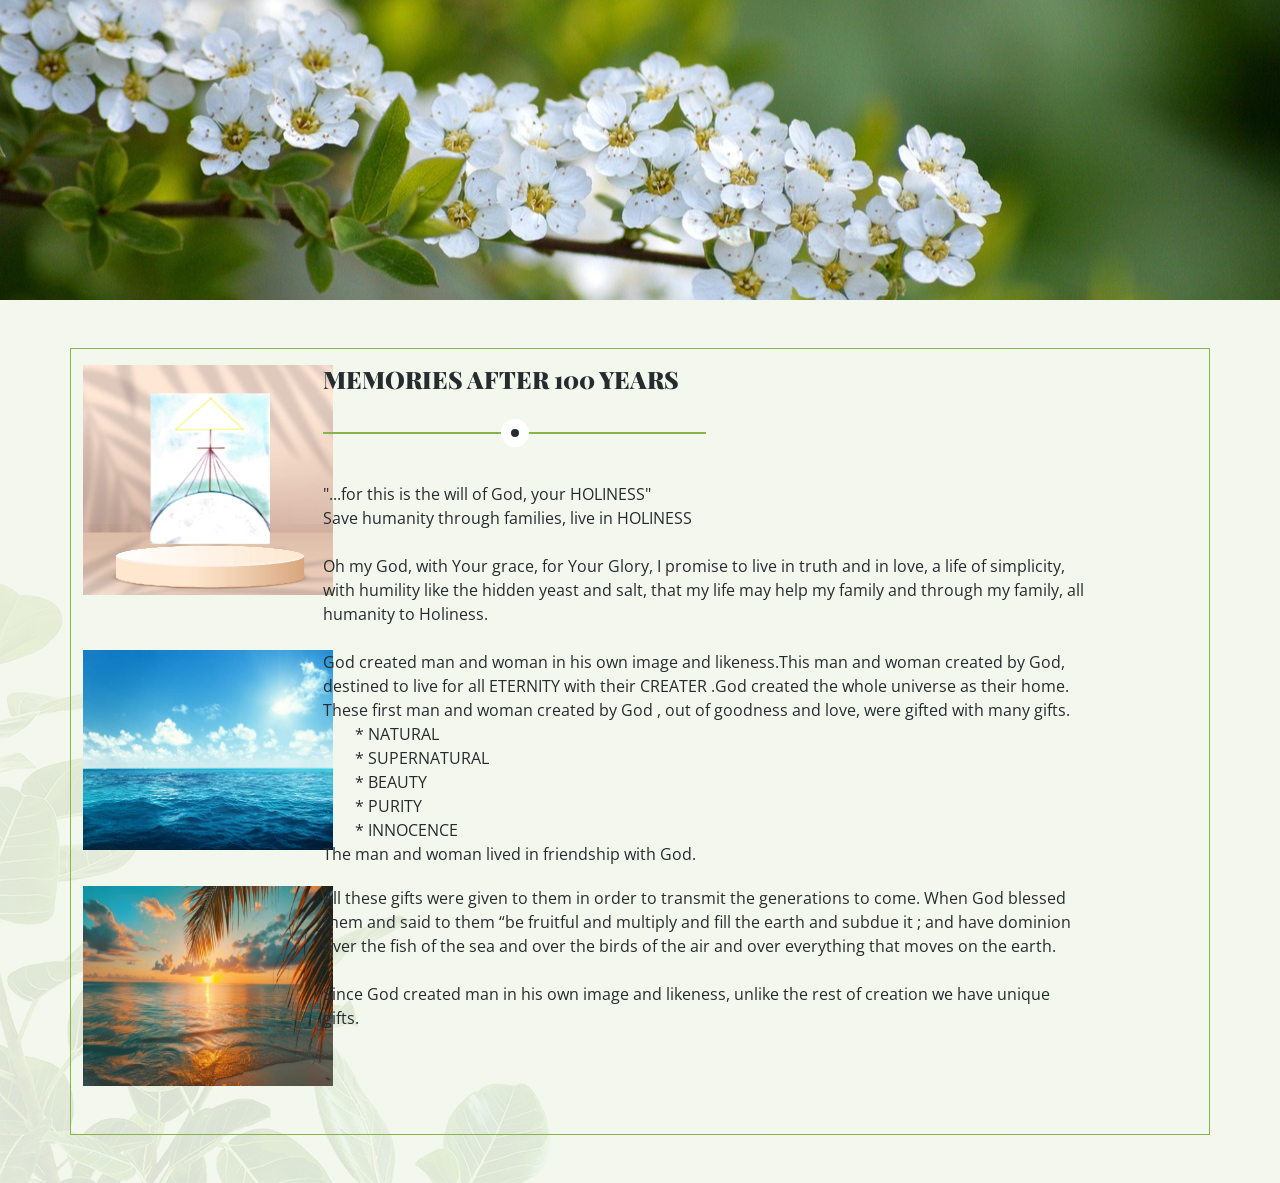
==== index.html @ 9d45cc00 "Update index.html" ====
<!DOCTYPE html>
<html lang="en">

<head>
    <meta charset="utf-8">
    <title>Little Gladys</title>
    <meta content="width=device-width, initial-scale=1.0" name="viewport">
    <meta content="" name="keywords">
    <meta content="" name="description">

    <!-- Favicon -->
    <link href="img/favicon.ico" rel="icon">

    <!-- Google Web Fonts -->
    <link rel="preconnect" href="https://fonts.googleapis.com">
    <link rel="preconnect" href="https://fonts.gstatic.com" crossorigin>
    <link href="https://fonts.googleapis.com/css2?family=Open+Sans:wght@400;600&family=Playfair+Display:wght@700;900&display=swap" rel="stylesheet">

    <!-- Icon Font Stylesheet -->
    <link href="https://cdnjs.cloudflare.com/ajax/libs/font-awesome/5.10.0/css/all.min.css" rel="stylesheet">
    <link href="https://cdn.jsdelivr.net/npm/bootstrap-icons@1.4.1/font/bootstrap-icons.css" rel="stylesheet">

    <!-- Libraries Stylesheet -->
    <link href="lib/animate/animate.min.css" rel="stylesheet">
    <link href="lib/owlcarousel/assets/owl.carousel.min.css" rel="stylesheet">

    <!-- Customized Bootstrap Stylesheet -->
    <link href="css/bootstrap.min.css" rel="stylesheet">

    <!-- Template Stylesheet -->
    <link href="css/style.css" rel="stylesheet">
</head>

<body>
    <!-- Spinner Start -->
    <div id="spinner" class="show bg-white position-fixed translate-middle w-100 vh-100 top-50 start-50 d-flex align-items-center justify-content-center">
        <div class="spinner-border text-primary" role="status" style="width: 3rem; height: 3rem;"></div>
    </div>
    <!-- Spinner End -->

    
<!-- Navbar Start -->
   <!-- <div class="container-fluid bg-white sticky-top">
        <div class="container">
            <nav class="navbar navbar-expand-lg bg-white navbar-light py-2 py-lg-0">
                <button type="button" class="navbar-toggler ms-auto me-0" data-bs-toggle="collapse" data-bs-target="#navbarCollapse">
                    <span class="navbar-toggler-icon"></span>
                </button>
                <div class="collapse navbar-collapse" id="navbarCollapse">
                    <div class="navbar-nav ms-auto">
                        <a href="index.html" class="nav-item nav-link">Home</a>
                        <a href="readingmaterials.html" class="nav-item nav-link">Reading Materials</a>
                    </div>
                    <div class="border-start ps-4 d-none d-lg-block">
                        <button type="button" class="btn btn-sm p-0"><i class="fa fa-search"></i></button>
                    </div>
                </div>
            </nav>
        </div>
    </div>-->
    <!-- Navbar End -->


   <!--<div class="container">
            <div>
		<a class="navbar-brand">
                    <img class="img-fluid" src="img/logo.png" alt="Logo">
                </a></div>
		
</div>-->

	<!-- Page Header Start -->
    <div class="container-fluid page-header-readingmaterial py-5 wow fadeIn" data-wow-delay="0.1s" style="height:300px">
        <div class="container text-center py-5">
            <!-- <h1 class="display-2 text-dark mb-4 animated slideInDown">ALL ARE CALLED TO HOLINESS</h1>-->
		 <!--<h2 style="font-size:xxx-large;">A.A.C.T.H</h2>-->
            <nav aria-label="breadcrumb animated slideInDown">
            </nav>
        </div>
    </div>
    <!-- Page Header End -->



    <!-- Products Start -->
    <div class="container-fluid product py-5">
        <div class="container py-5" style="border:1px solid #88b44e;padding-top:1rem !important;">


	
            <div class="row g-5">
                <div class="col-lg-5 wow fadeIn" data-wow-delay="0.1s">
                    <img  style="width:250px;height:230px;" src="img/NewLogo2.PNG" alt="">
                </div>
                <div class="col-lg-6 wow fadeIn" data-wow-delay="0.5s">
                    <div class="section-title">
                        <h1 class="display-6" style="font-size:1.5rem;">MEMORIES AFTER 100 YEARS</h1>
                    </div>
                    <p class="mb-4">"...for this is the will of God, your HOLINESS"</br>
                    Save humanity through families, live in HOLINESS</p>
		     <p class="mb-4">Oh my God, with Your grace, for Your Glory, I promise to live in truth and in love, a life of simplicity, with humility like the hidden yeast and salt, that my life may help my family and through my family, all humanity to Holiness.</p>
                    
                </div>
            </div>
        

              <div  class="row g-5">
		<div  class="col-lg-5 wow fadeIn" data-wow-delay="0.1s">
                    <img src="img/BlueSea.jpg" style="width:250px;height:200px;" alt="">
                </div>
		<div  class="col-lg-6 wow fadeIn" data-wow-delay="0.5s">
God created man and woman in his own image and likeness.This man and woman created by God, destined to live for all ETERNITY with their CREATER .God created the whole universe as their home. These first man and woman created by God , out of goodness and love, were gifted with many gifts.</br>
&emsp;&emsp;* NATURAL</br>
&emsp;&emsp;* SUPERNATURAL</br>
&emsp;&emsp;* BEAUTY</br>
&emsp;&emsp;* PURITY</br>
&emsp;&emsp;* INNOCENCE</br>
The man and woman lived in friendship with God. 
            </div>
	</div>

	<div  class="row g-5" style="padding-top:20px">
		<div  class="col-lg-5 wow fadeIn" data-wow-delay="0.1s">
                    <img src="img/banner7.PNG" style="width:250px;height:200px;" alt="">
                </div>
		<div  class="col-lg-6 wow fadeIn" data-wow-delay="0.5s">
All these gifts were given to them in order to transmit the generations to come. When God blessed them and said to them “be fruitful and multiply and fill the earth and subdue it ; and have dominion over the fish of the sea and over the birds of the air and over everything that moves on the earth.<br/><br/>
     Since God created man in his own image and likeness, unlike the rest of creation we have unique gifts.       
		
		</div>
	</div>



		
        </div>
    </div>
    <!-- Products End -->

  


    <!-- Footer Start-->
    <!--  <div class="container-fluid bg-dark footer py-5 wow fadeIn" data-wow-delay="0.1s">
	<p class="mb-2" style="margin-left:7%;"><i class="fa fa-envelope text-primary me-3"></i>contact@aacth.org</p>
    </div>-->
   <!--  Footer End -->





    <!-- Back to Top -->
    <a href="#" class="btn btn-lg btn-primary btn-lg-square rounded-circle back-to-top"><i class="bi bi-arrow-up"></i></a>


    <!-- JavaScript Libraries -->
    <script src="https://ajax.googleapis.com/ajax/libs/jquery/3.6.1/jquery.min.js"></script>
    <script src="https://cdn.jsdelivr.net/npm/bootstrap@5.0.0/dist/js/bootstrap.bundle.min.js"></script>
    <script src="lib/wow/wow.min.js"></script>
    <script src="lib/easing/easing.min.js"></script>
    <script src="lib/waypoints/waypoints.min.js"></script>
    <script src="lib/owlcarousel/owl.carousel.min.js"></script>

    <!-- Template Javascript -->
    <script src="js/main.js"></script>
</body>

</html>
---- css/style.css ----
/********** Template CSS **********/
:root {
    --primary: #88B44E;
    --secondary: #FB9F38;
    --light: #F5F8F2;
    --dark: #252C30;
}

.back-to-top {
    position: fixed;
    display: none;
    right: 30px;
    bottom: 30px;
    z-index: 99;
}

.fw-medium {
    font-weight: 600;
}

.text-subheader
{
   font-weight: 300; color:#8d8a07 !important;
}

.fw-bold {
    font-weight: 700;
}

.fw-black {
    font-weight: 900;
}


/*** Spinner ***/
#spinner {
    opacity: 0;
    visibility: hidden;
    transition: opacity .5s ease-out, visibility 0s linear .5s;
    z-index: 99999;
}

#spinner.show {
    transition: opacity .5s ease-out, visibility 0s linear 0s;
    visibility: visible;
    opacity: 1;
}


/*** Button ***/
.btn {
    transition: .5s;
    font-weight: 500;
}

.btn-primary,
.btn-outline-primary:hover {
    color: var(--light);
}

.btn-secondary,
.btn-outline-secondary:hover {
    color: var(--dark);
}

.btn-square {
    width: 38px;
    height: 38px;
}

.btn-sm-square {
    width: 32px;
    height: 32px;
}

.btn-lg-square {
    width: 48px;
    height: 48px;
}

.btn-square,
.btn-sm-square,
.btn-lg-square {
    padding: 0;
    display: flex;
    align-items: center;
    justify-content: center;
    font-weight: normal;
}


/*** Navbar ***/
.sticky-top {
    top: -150px;
    transition: .5s;
}

.navbar .navbar-brand {
    position: absolute;
    padding: 0;
    width: 170px;
    height: 135px;
    top: 0;
    left: 0;
}

.navbar .navbar-nav .nav-link {
    margin-right: 35px;
    padding: 25px 0;
    color: var(--dark);
    font-weight: 600;
    text-transform: uppercase;
    outline: none;
}

.navbar .navbar-nav .nav-link:hover,
.navbar .navbar-nav .nav-link.active {
    color: var(--primary);
}

.navbar .dropdown-toggle::after {
    border: none;
    content: "\f107";
    font-family: "Font Awesome 5 Free";
    font-weight: 900;
    vertical-align: middle;
    margin-left: 8px;
}

@media (max-width: 991.98px) {
    .navbar .navbar-brand {
        width: 126px;
        height: 100px;
    }

    .navbar .navbar-nav .nav-link  {
        margin-right: 0;
        padding: 10px 0;
    }

    .navbar .navbar-nav {
        margin-top: 75px;
        border-top: 1px solid #EEEEEE;
    }
}

@media (min-width: 992px) {
    .navbar .nav-item .dropdown-menu {
        display: block;
        border: none;
        margin-top: 0;
        top: 150%;
        opacity: 0;
        visibility: hidden;
        transition: .5s;
    }

    .navbar .nav-item:hover .dropdown-menu {
        top: 100%;
        visibility: visible;
        transition: .5s;
        opacity: 1;
    }
}


/*** Header ***/
.carousel-caption {
    top: 0;
    left: 0;
    right: 0;
    bottom: 0;
    display: flex;
    align-items: center;
    background: rgba(136, 180, 78, .7);
    z-index: 1;
}

.carousel-control-prev,
.carousel-control-next {
    width: 15%;
}

.carousel-control-prev-icon,
.carousel-control-next-icon {
    width: 3.5rem;
    height: 3.5rem;
    border-radius: 3.5rem;
    background-color: var(--dark);
    border: 15px solid var(--dark);
}

@media (max-width: 768px) {
    #header-carousel .carousel-item {
        position: relative;
        min-height: 450px;
    }
    
    #header-carousel .carousel-item img {
        position: absolute;
        width: 100%;
        height: 100%;
        object-fit: cover;
    }
}

.page-header {
    background: url(../img/banner4.PNG) center center no-repeat;
    background-size: cover;
}

.page-header-readingmaterial {
    background: url(../img/whiteflower_banner.jpg) center center no-repeat;
    background-size: cover;
}

.page-header .breadcrumb-item+.breadcrumb-item::before {
    color: var(--light);
}

.page-header .breadcrumb-item,
.page-header .breadcrumb-item a {
    font-size: 18px;
    color: var(--light);
}


/*** Section Title ***/
.section-title {
    position: relative;
    margin-bottom: 3rem;
    padding-bottom: 2rem;
}

.section-title::before {
    position: absolute;
    content: "";
    width: 50%;
    height: 2px;
    bottom: 0;
    left: 0;
    background: var(--primary);
}

.section-title::after {
    position: absolute;
    content: "";
    width: 28px;
    height: 28px;
    bottom: -13px;
    left: calc(25% - 13px);
    background: var(--dark);
    border: 10px solid #FFFFFF;
    border-radius: 28px;
}

.section-title.text-center::before {
    left: 25%;
}

.section-title.text-center::after {
    left: calc(50% - 13px);
}


/*** Products ***/
.product {
    background: linear-gradient(rgba(136, 180, 78, .1), rgba(136, 180, 78, .1)), url(../img/product-bg.png) left bottom no-repeat;
    background-size: auto;
}

.product-carousel .owl-nav {
    display: flex;
    justify-content: center;
    margin-top: 30px;
}

.product-carousel .owl-nav .owl-prev,
.product-carousel .owl-nav .owl-next {
    margin: 0 10px;
    width: 55px;
    height: 55px;
    display: flex;
    align-items: center;
    justify-content: center;
    color: #FFFFFF;
    background: var(--primary);
    border-radius: 55px;
    box-shadow: 0 0 45px rgba(0, 0, 0, .15);
    font-size: 25px;
    transition: .5s;
}

.product-carousel .owl-nav .owl-prev:hover,
.product-carousel .owl-nav .owl-next:hover {
    background: #FFFFFF;
    color: var(--primary);
}


/*** About ***/
.video {
    background: linear-gradient(rgba(136, 180, 78, .85), rgba(136, 180, 78, .85)), url(../img/video-bg.jpg) center center no-repeat;
    background-size: cover;
}

.btn-play {
    position: relative;
    display: block;
    box-sizing: content-box;
    width: 65px;
    height: 75px;
    border-radius: 100%;
    border: none;
    outline: none !important;
    padding: 28px 30px 30px 38px;
    background: #FFFFFF;
}

.btn-play:before {
    content: "";
    position: absolute;
    z-index: 0;
    left: 50%;
    top: 50%;
    transform: translateX(-50%) translateY(-50%);
    display: block;
    width: 120px;
    height: 120px;
    background: #FFFFFF;
    border-radius: 100%;
    animation: pulse-border 1500ms ease-out infinite;
}

.btn-play:after {
    content: "";
    position: absolute;
    z-index: 1;
    left: 50%;
    top: 50%;
    transform: translateX(-50%) translateY(-50%);
    display: block;
    width: 120px;
    height: 120px;
    background: #FFFFFF;
    border-radius: 100%;
    transition: all 200ms;
}

.btn-play span {
    display: block;
    position: relative;
    z-index: 3;
    width: 0;
    height: 0;
    left: 13px;
    border-left: 40px solid var(--primary);
    border-top: 28px solid transparent;
    border-bottom: 28px solid transparent;
}

@keyframes pulse-border {
    0% {
        transform: translateX(-50%) translateY(-50%) translateZ(0) scale(1);
        opacity: 1;
    }

    100% {
        transform: translateX(-50%) translateY(-50%) translateZ(0) scale(2);
        opacity: 0;
    }
}

.modal-video .modal-dialog {
    position: relative;
    max-width: 800px;
    margin: 60px auto 0 auto;
}

.modal-video .modal-body {
    position: relative;
    padding: 0px;
}

.modal-video .close {
    position: absolute;
    width: 30px;
    height: 30px;
    right: 0px;
    top: -30px;
    z-index: 999;
    font-size: 30px;
    font-weight: normal;
    color: #FFFFFF;
    background: #000000;
    opacity: 1;
}


/*** Store ***/
.store-item .store-overlay {
    position: absolute;
    top: 0;
    left: 0;
    width: 100%;
    height: 100%;
    display: flex;
    flex-direction: column;
    align-items: center;
    justify-content: center;
    background: rgba(138, 180, 78, .3);
    opacity: 0;
    transition: .5s;
}

.store-item:hover .store-overlay {
    opacity: 1;
}


/*** Contact ***/
.contact .btn-square {
    width: 100px;
    height: 100px;
    border: 20px solid var(--light);
    background: var(--primary);
    border-radius: 50px;
}


/*** Testimonial ***/
.testimonial {
    background: linear-gradient(rgba(136, 180, 78, .85), rgba(136, 180, 78, .85)), url(../img/testimonial-bg.jpg) center center no-repeat;
    background-size: cover;
}

.testimonial-item {
    margin: 0 auto;
    max-width: 600px;
    text-align: center;
    background: #FFFFFF;
    border: 30px solid var(--primary);
}

.testimonial-item img {
    width: 60px !important;
    height: 60px !important;
    border-radius: 60px;
}

.testimonial-carousel .owl-dots {
    margin-top: 35px;
    display: flex;
    align-items: flex-end;
    justify-content: center;
}

.testimonial-carousel .owl-dot {
    position: relative;
    display: inline-block;
    margin: 0 5px;
    width: 15px;
    height: 15px;
    background: var(--primary);
    border-radius: 15px;
    transition: .5s;
}

.testimonial-carousel .owl-dot.active {
    width: 30px;
    background: var(--dark);
}


/*** Footer ***/
.footer {
    color: #B0B9AE;
}

.footer .btn.btn-link {
    display: block;
    margin-bottom: 5px;
    padding: 0;
    text-align: left;
    color: #B0B9AE;
    font-weight: normal;
    text-transform: capitalize;
    transition: .3s;
}

.footer .btn.btn-link::before {
    position: relative;
    content: "\f105";
    font-family: "Font Awesome 5 Free";
    font-weight: 900;
    color: var(--primary);
    margin-right: 10px;
}

.footer .btn.btn-link:hover {
    color: var(--light);
    letter-spacing: 1px;
    box-shadow: none;
}

.copyright {
    color: #B0B9AE;
}

.copyright {
    background: #252525;
}

.copyright a:hover {
    color: #FFFFFF !important;
}
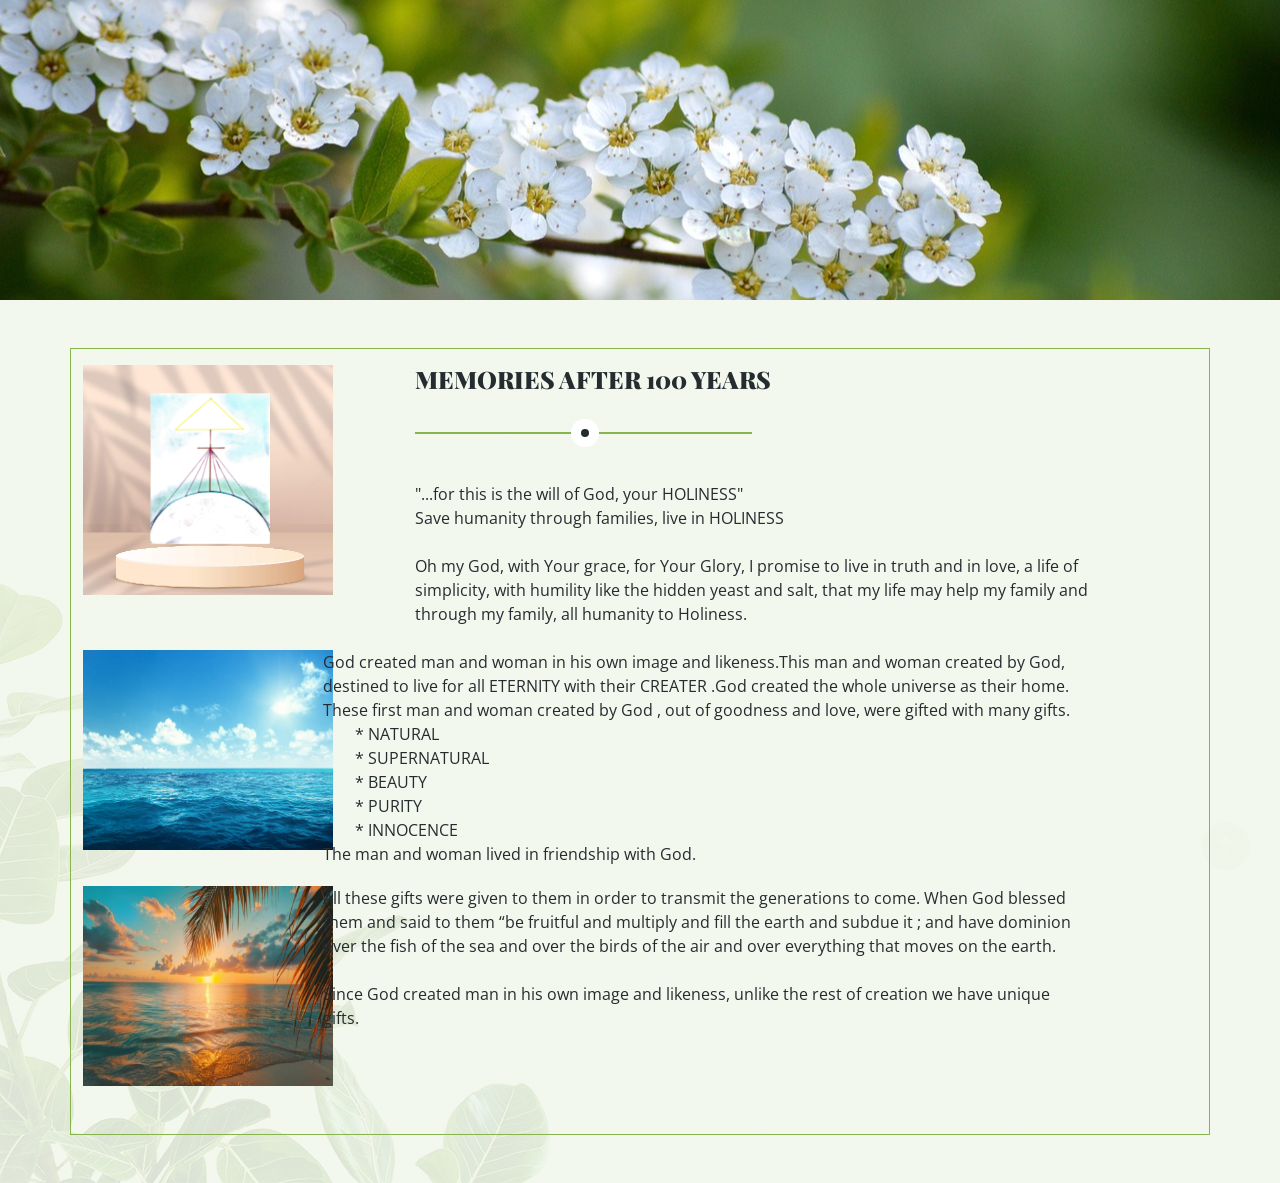
==== commit 0d0ddcca: "Update index.html" ====
--- a/index.html
+++ b/index.html
@@ -92,7 +92,7 @@
                 <div class="col-lg-5 wow fadeIn" data-wow-delay="0.1s">
                     <img  style="width:250px;height:230px;" src="img/NewLogo2.PNG" alt="">
                 </div>
-                <div class="col-lg-6 wow fadeIn" data-wow-delay="0.5s">
+                <div class="col-lg-6 wow fadeIn" data-wow-delay="0.5s" style="padding-left:10%;">
                     <div class="section-title">
                         <h1 class="display-6" style="font-size:1.5rem;">MEMORIES AFTER 100 YEARS</h1>
                     </div>
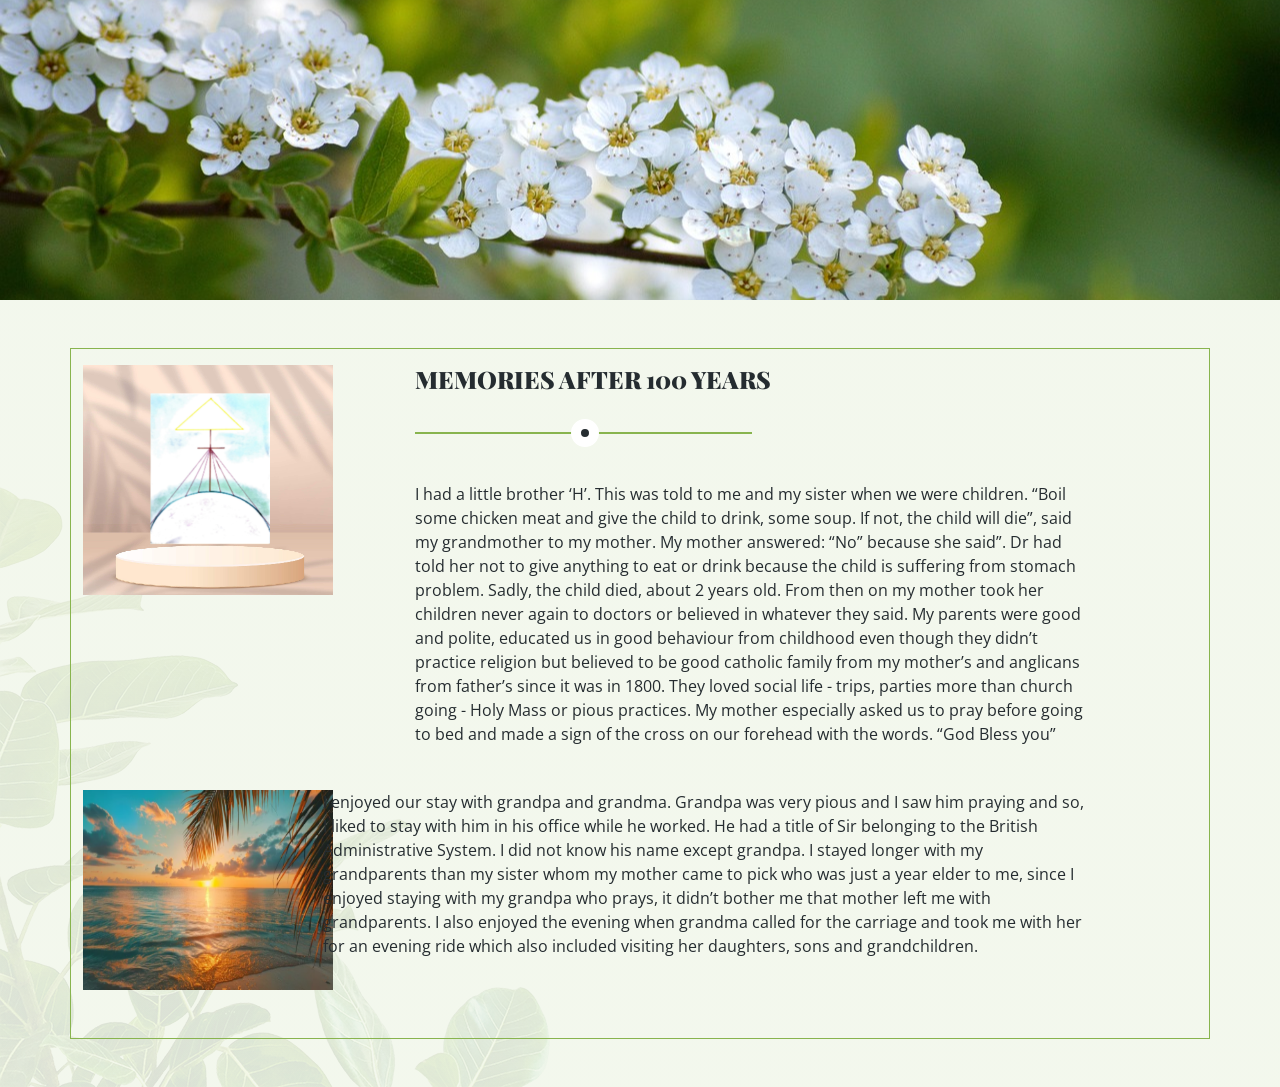
==== commit 4e2aae5f: "Update index.html" ====
--- a/index.html
+++ b/index.html
@@ -96,36 +96,19 @@
                     <div class="section-title">
                         <h1 class="display-6" style="font-size:1.5rem;">MEMORIES AFTER 100 YEARS</h1>
                     </div>
-                    <p class="mb-4">"...for this is the will of God, your HOLINESS"</br>
-                    Save humanity through families, live in HOLINESS</p>
-		     <p class="mb-4">Oh my God, with Your grace, for Your Glory, I promise to live in truth and in love, a life of simplicity, with humility like the hidden yeast and salt, that my life may help my family and through my family, all humanity to Holiness.</p>
+                    <p class="mb-4">I had a little brother ‘H’. This was told to me and my sister when we were children. “Boil some chicken meat and give the child to drink, some soup. If not, the child will die”, said my grandmother to my mother. My mother answered: “No” because she said”. Dr had told her not to give anything to eat or drink because the child is suffering from stomach problem. Sadly, the child died, about 2 years old. From then on my mother took her children never again to doctors or believed in whatever they said. My parents were good and polite, educated us in good behaviour from childhood even though they didn’t practice religion but believed to be good catholic family from my mother’s and anglicans from father’s since it was in 1800. They loved social life - trips, parties more than church going - Holy Mass or pious practices. My mother especially asked us to pray before going to bed and made a sign of the cross on our forehead with the words. “God Bless you”</p>
+
                     
                 </div>
             </div>
         
-
-              <div  class="row g-5">
-		<div  class="col-lg-5 wow fadeIn" data-wow-delay="0.1s">
-                    <img src="img/BlueSea.jpg" style="width:250px;height:200px;" alt="">
-                </div>
-		<div  class="col-lg-6 wow fadeIn" data-wow-delay="0.5s">
-God created man and woman in his own image and likeness.This man and woman created by God, destined to live for all ETERNITY with their CREATER .God created the whole universe as their home. These first man and woman created by God , out of goodness and love, were gifted with many gifts.</br>
-&emsp;&emsp;* NATURAL</br>
-&emsp;&emsp;* SUPERNATURAL</br>
-&emsp;&emsp;* BEAUTY</br>
-&emsp;&emsp;* PURITY</br>
-&emsp;&emsp;* INNOCENCE</br>
-The man and woman lived in friendship with God. 
-            </div>
-	</div>
 
 	<div  class="row g-5" style="padding-top:20px">
 		<div  class="col-lg-5 wow fadeIn" data-wow-delay="0.1s">
                     <img src="img/banner7.PNG" style="width:250px;height:200px;" alt="">
                 </div>
 		<div  class="col-lg-6 wow fadeIn" data-wow-delay="0.5s">
-All these gifts were given to them in order to transmit the generations to come. When God blessed them and said to them “be fruitful and multiply and fill the earth and subdue it ; and have dominion over the fish of the sea and over the birds of the air and over everything that moves on the earth.<br/><br/>
-     Since God created man in his own image and likeness, unlike the rest of creation we have unique gifts.       
+I enjoyed our stay with grandpa and grandma. Grandpa was very pious and I saw him praying and so, I liked to stay with him in his office while he worked. He had a title of Sir belonging to the British Administrative System. I did not know his name except grandpa. I stayed longer with my grandparents than my sister whom my mother came to pick who was just a year elder to me, since I enjoyed staying with my grandpa who prays, it didn’t bother me that mother left me with grandparents. I also enjoyed the evening when grandma called for the carriage and took me with her for an evening ride which also included visiting her daughters, sons and grandchildren.     
 		
 		</div>
 	</div>
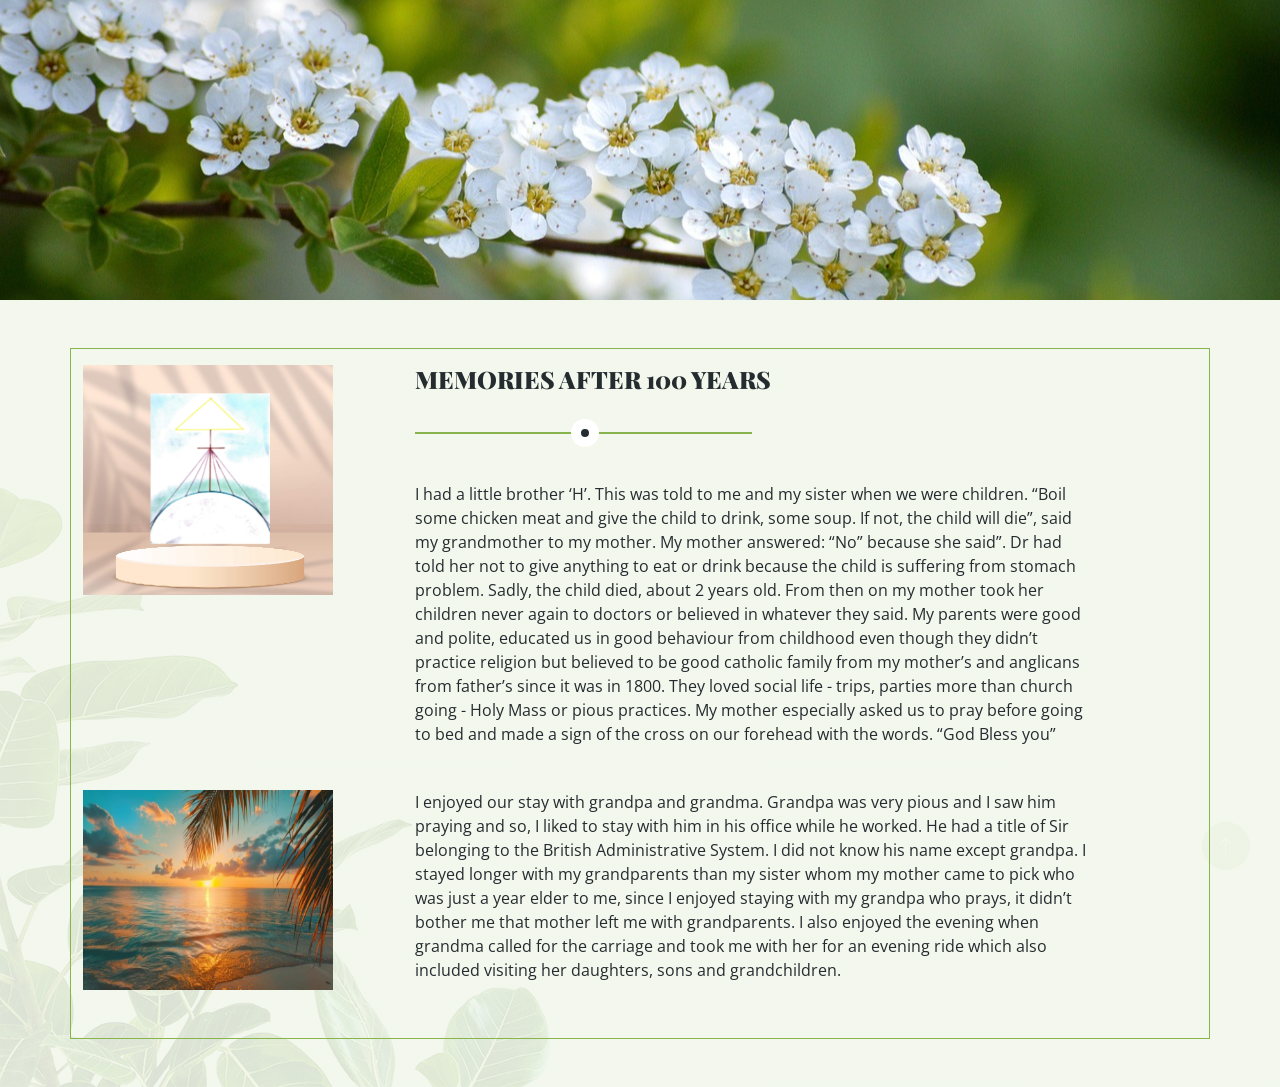
==== commit d3f7fdc3: "Update index.html" ====
--- a/index.html
+++ b/index.html
@@ -107,7 +107,7 @@
 		<div  class="col-lg-5 wow fadeIn" data-wow-delay="0.1s">
                     <img src="img/banner7.PNG" style="width:250px;height:200px;" alt="">
                 </div>
-		<div  class="col-lg-6 wow fadeIn" data-wow-delay="0.5s">
+		<div  class="col-lg-6 wow fadeIn" data-wow-delay="0.5s" style="padding-left:10%;">
 I enjoyed our stay with grandpa and grandma. Grandpa was very pious and I saw him praying and so, I liked to stay with him in his office while he worked. He had a title of Sir belonging to the British Administrative System. I did not know his name except grandpa. I stayed longer with my grandparents than my sister whom my mother came to pick who was just a year elder to me, since I enjoyed staying with my grandpa who prays, it didn’t bother me that mother left me with grandparents. I also enjoyed the evening when grandma called for the carriage and took me with her for an evening ride which also included visiting her daughters, sons and grandchildren.     
 		
 		</div>
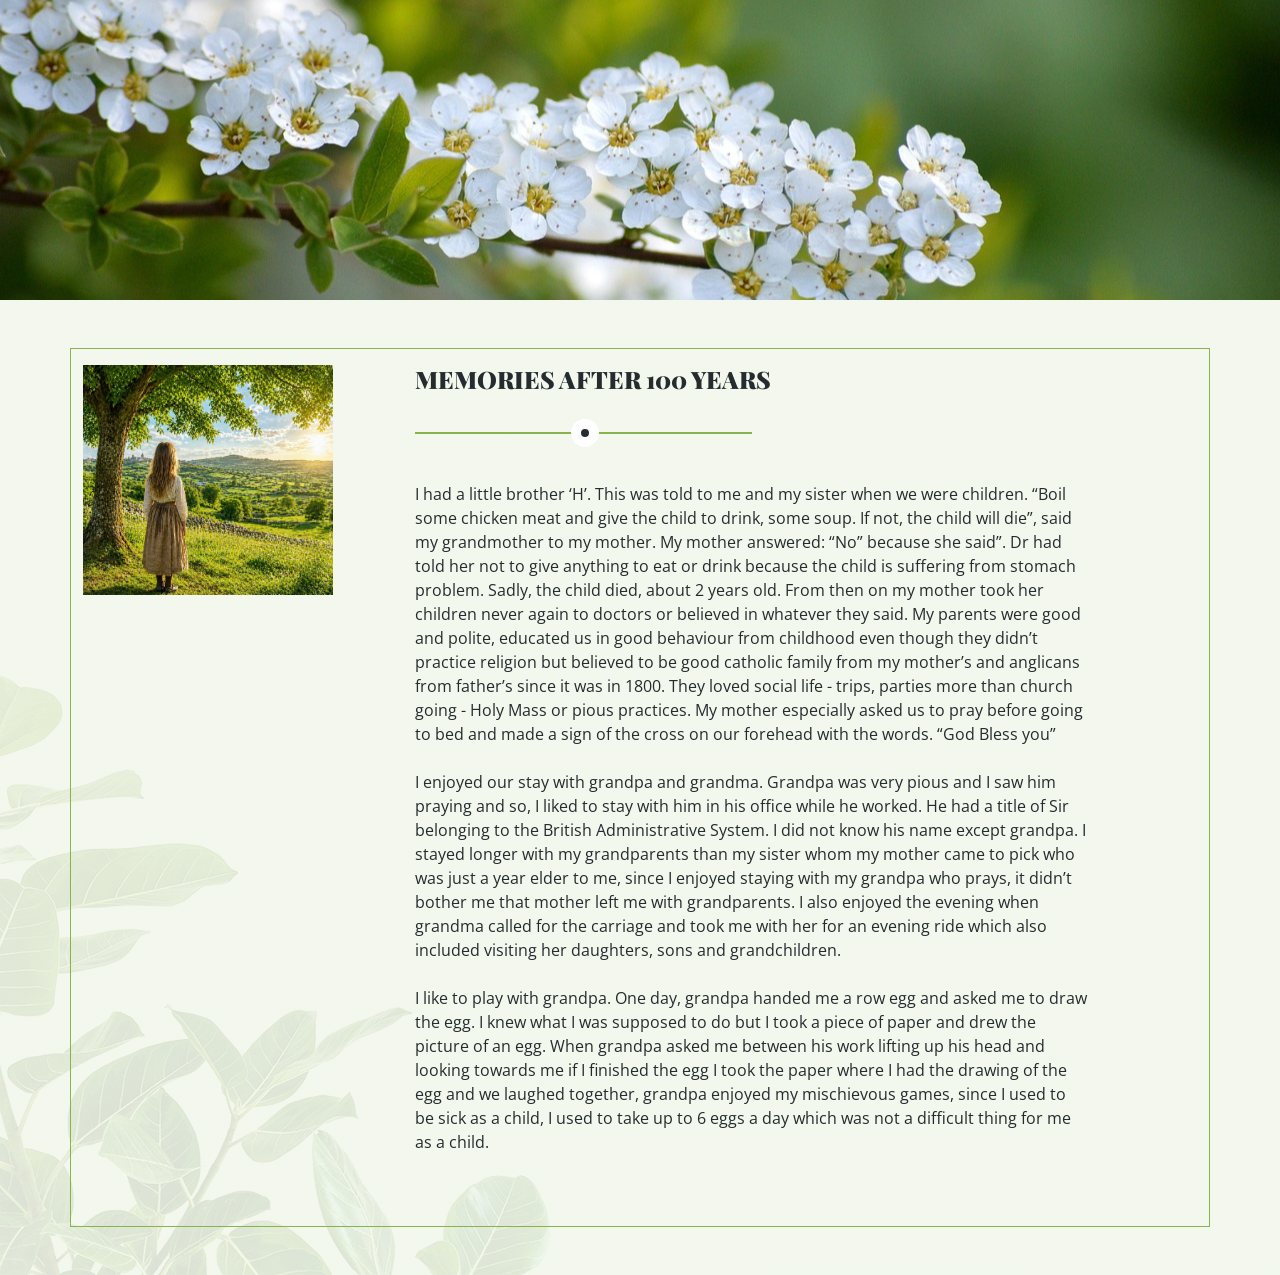
==== commit 33e77472: "Update index.html" ====
--- a/index.html
+++ b/index.html
@@ -90,7 +90,7 @@
 	
             <div class="row g-5">
                 <div class="col-lg-5 wow fadeIn" data-wow-delay="0.1s">
-                    <img  style="width:250px;height:230px;" src="img/NewLogo2.PNG" alt="">
+                    <img  style="width:250px;height:230px;" src="img/littlegirl.jpeg" alt="">
                 </div>
                 <div class="col-lg-6 wow fadeIn" data-wow-delay="0.5s" style="padding-left:10%;">
                     <div class="section-title">
@@ -98,20 +98,14 @@
                     </div>
                     <p class="mb-4">I had a little brother ‘H’. This was told to me and my sister when we were children. “Boil some chicken meat and give the child to drink, some soup. If not, the child will die”, said my grandmother to my mother. My mother answered: “No” because she said”. Dr had told her not to give anything to eat or drink because the child is suffering from stomach problem. Sadly, the child died, about 2 years old. From then on my mother took her children never again to doctors or believed in whatever they said. My parents were good and polite, educated us in good behaviour from childhood even though they didn’t practice religion but believed to be good catholic family from my mother’s and anglicans from father’s since it was in 1800. They loved social life - trips, parties more than church going - Holy Mass or pious practices. My mother especially asked us to pray before going to bed and made a sign of the cross on our forehead with the words. “God Bless you”</p>
 
-                    
-                </div>
+                   <p class="mb-4">I enjoyed our stay with grandpa and grandma. Grandpa was very pious and I saw him praying and so, I liked to stay with him in his office while he worked. He had a title of Sir belonging to the British Administrative System. I did not know his name except grandpa. I stayed longer with my grandparents than my sister whom my mother came to pick who was just a year elder to me, since I enjoyed staying with my grandpa who prays, it didn’t bother me that mother left me with grandparents. I also enjoyed the evening when grandma called for the carriage and took me with her for an evening ride which also included visiting her daughters, sons and grandchildren.</p> 
+               
+				<p class="mb-4">I like to play with grandpa. One day, grandpa handed me a row egg and asked me to draw the egg. I knew what I was supposed to do but I took a piece of paper and drew the picture of an egg. When grandpa asked me between his work lifting up his head and looking  towards me if I finished the egg I took the paper where I had the drawing of the egg and we laughed together, grandpa enjoyed my mischievous games, since I used to be sick as a child, I used to take up to 6 eggs a day which was not a difficult thing for me as a child.</p>
+				
+				</div>
             </div>
         
 
-	<div  class="row g-5" style="padding-top:20px">
-		<div  class="col-lg-5 wow fadeIn" data-wow-delay="0.1s">
-                    <img src="img/banner7.PNG" style="width:250px;height:200px;" alt="">
-                </div>
-		<div  class="col-lg-6 wow fadeIn" data-wow-delay="0.5s" style="padding-left:10%;">
-I enjoyed our stay with grandpa and grandma. Grandpa was very pious and I saw him praying and so, I liked to stay with him in his office while he worked. He had a title of Sir belonging to the British Administrative System. I did not know his name except grandpa. I stayed longer with my grandparents than my sister whom my mother came to pick who was just a year elder to me, since I enjoyed staying with my grandpa who prays, it didn’t bother me that mother left me with grandparents. I also enjoyed the evening when grandma called for the carriage and took me with her for an evening ride which also included visiting her daughters, sons and grandchildren.     
-		
-		</div>
-	</div>
 
 
 
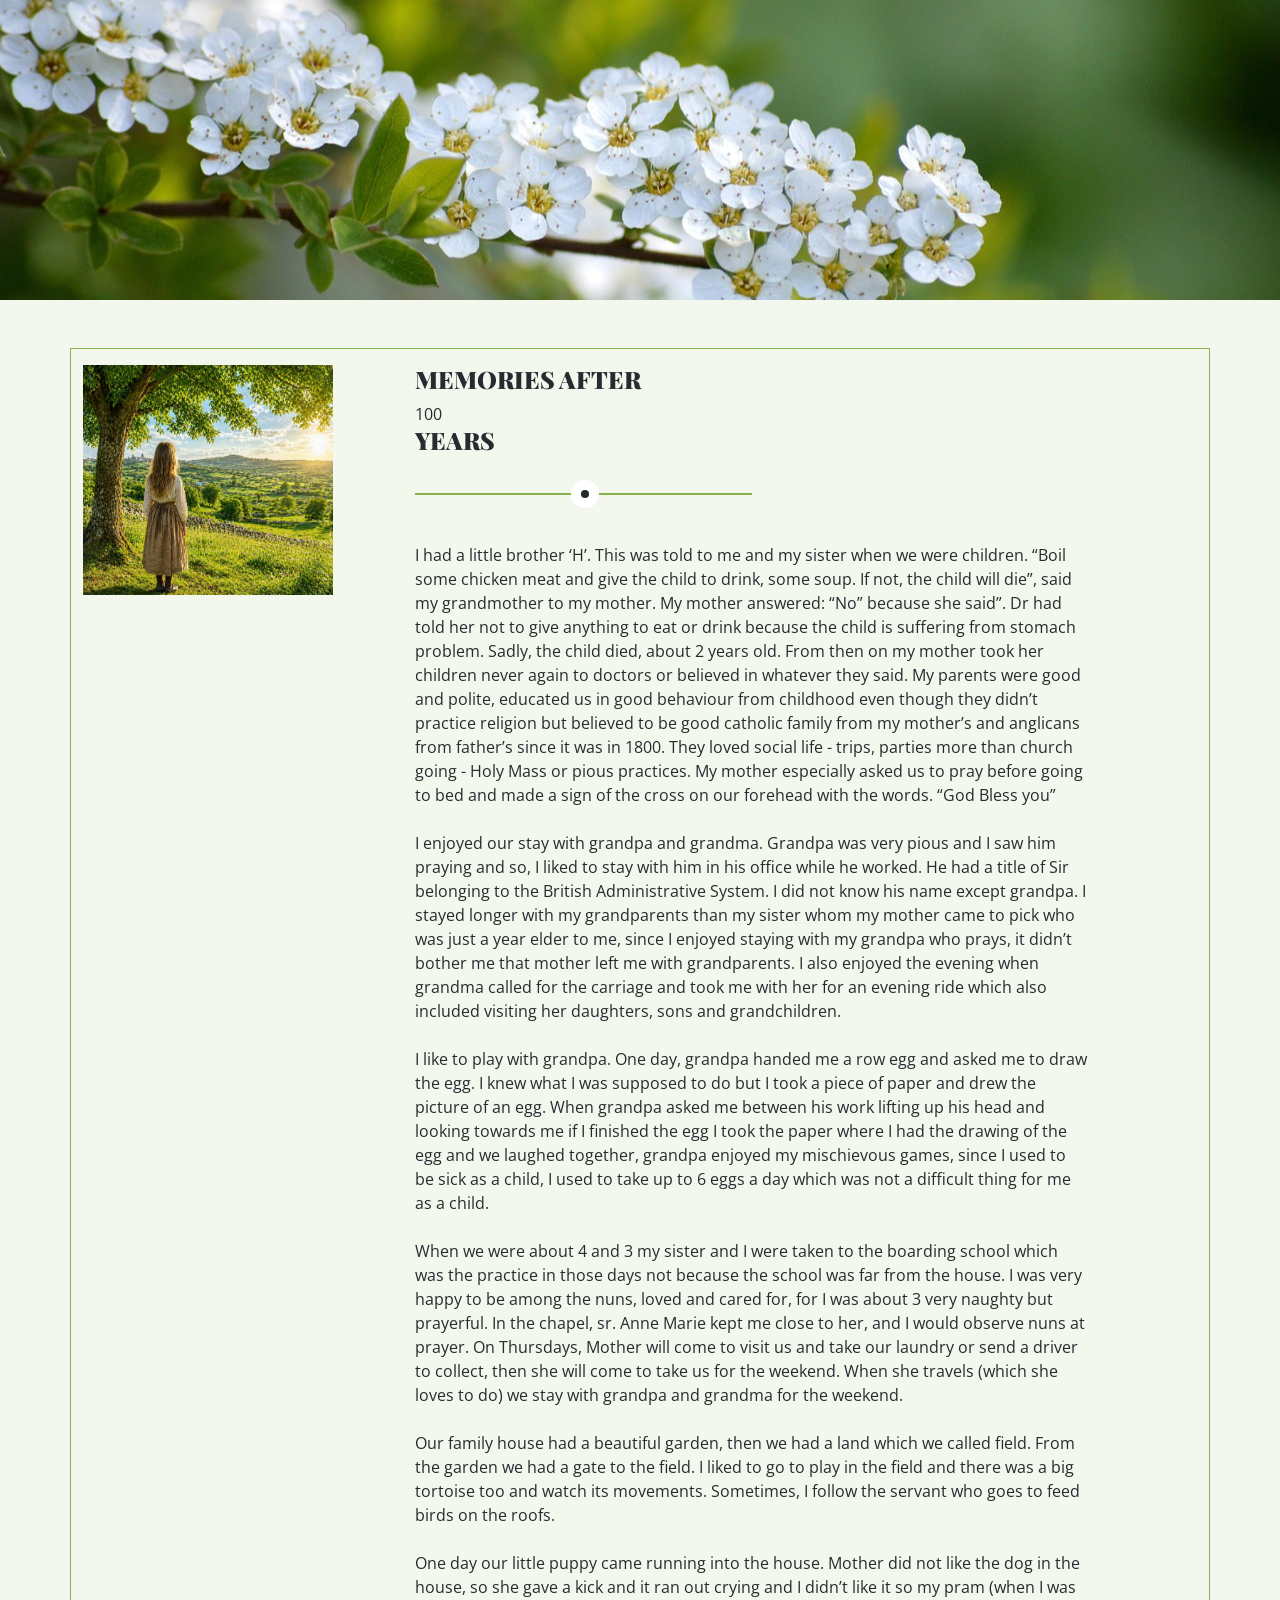
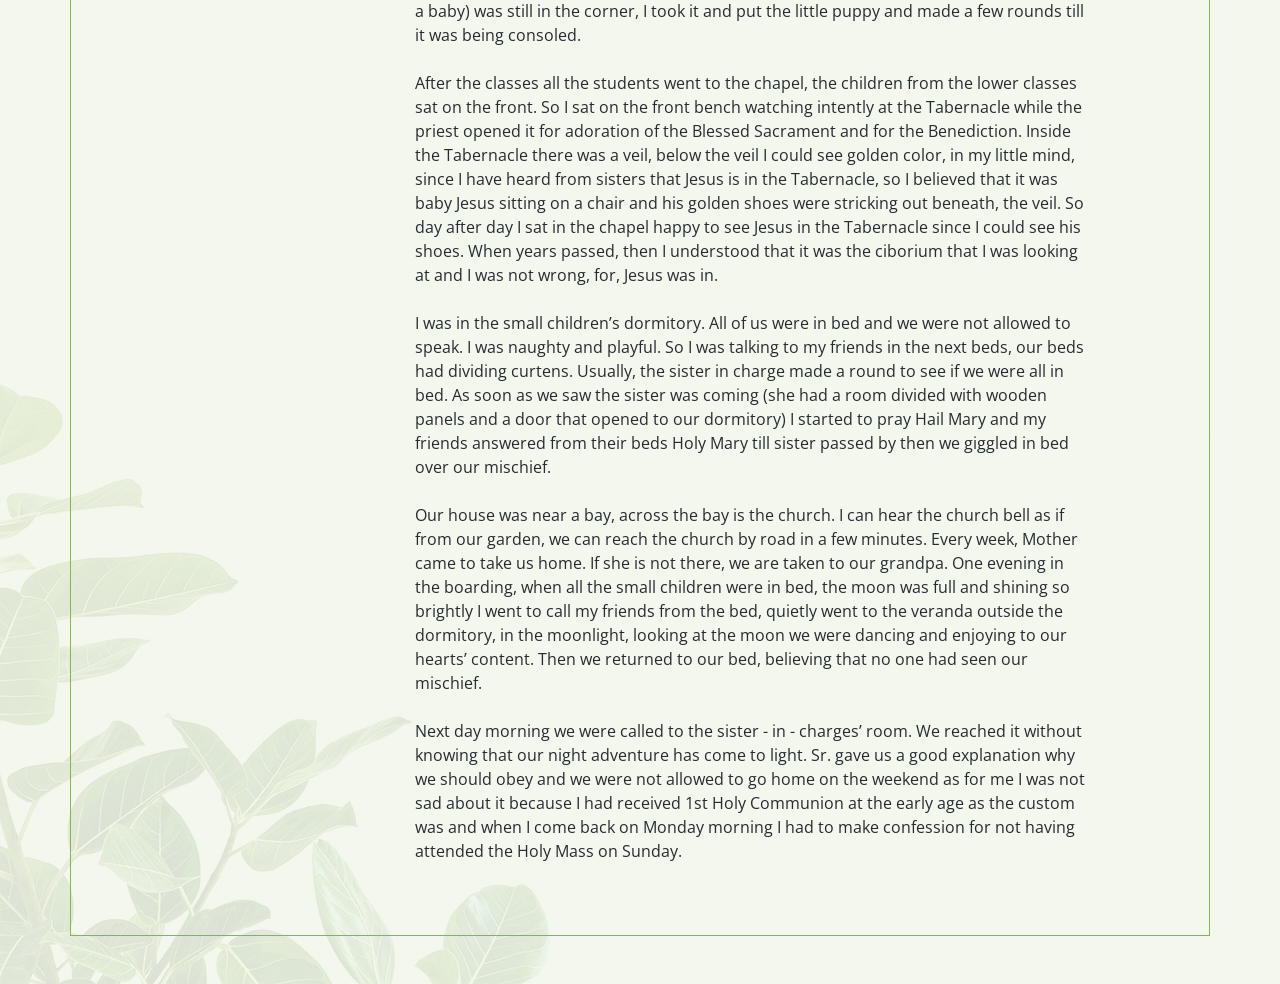
==== commit fbc5768d: "Update index.html" ====
--- a/index.html
+++ b/index.html
@@ -94,14 +94,22 @@
                 </div>
                 <div class="col-lg-6 wow fadeIn" data-wow-delay="0.5s" style="padding-left:10%;">
                     <div class="section-title">
-                        <h1 class="display-6" style="font-size:1.5rem;">MEMORIES AFTER 100 YEARS</h1>
+                        <h1 class="display-6" style="font-size:1.5rem;">MEMORIES AFTER </h1>100 <h1 class="display-6" style="font-size:1.5rem;">YEARS</h1>
                     </div>
                     <p class="mb-4">I had a little brother ‘H’. This was told to me and my sister when we were children. “Boil some chicken meat and give the child to drink, some soup. If not, the child will die”, said my grandmother to my mother. My mother answered: “No” because she said”. Dr had told her not to give anything to eat or drink because the child is suffering from stomach problem. Sadly, the child died, about 2 years old. From then on my mother took her children never again to doctors or believed in whatever they said. My parents were good and polite, educated us in good behaviour from childhood even though they didn’t practice religion but believed to be good catholic family from my mother’s and anglicans from father’s since it was in 1800. They loved social life - trips, parties more than church going - Holy Mass or pious practices. My mother especially asked us to pray before going to bed and made a sign of the cross on our forehead with the words. “God Bless you”</p>
 
                    <p class="mb-4">I enjoyed our stay with grandpa and grandma. Grandpa was very pious and I saw him praying and so, I liked to stay with him in his office while he worked. He had a title of Sir belonging to the British Administrative System. I did not know his name except grandpa. I stayed longer with my grandparents than my sister whom my mother came to pick who was just a year elder to me, since I enjoyed staying with my grandpa who prays, it didn’t bother me that mother left me with grandparents. I also enjoyed the evening when grandma called for the carriage and took me with her for an evening ride which also included visiting her daughters, sons and grandchildren.</p> 
                
 				<p class="mb-4">I like to play with grandpa. One day, grandpa handed me a row egg and asked me to draw the egg. I knew what I was supposed to do but I took a piece of paper and drew the picture of an egg. When grandpa asked me between his work lifting up his head and looking  towards me if I finished the egg I took the paper where I had the drawing of the egg and we laughed together, grandpa enjoyed my mischievous games, since I used to be sick as a child, I used to take up to 6 eggs a day which was not a difficult thing for me as a child.</p>
-				
+				<p class="mb-4">When we were about 4 and 3 my sister and I were taken to the boarding school which was the practice in those days not because the school was far from the house. I was very happy to be among the nuns, loved and cared for, for I was about 3 very naughty but prayerful. In the chapel, sr. Anne Marie kept me close to her, and I would observe nuns at prayer. On Thursdays, Mother will come to visit us and take our laundry or send a driver to collect, then she will come to take us for the weekend. When she travels (which she loves to do) we stay with grandpa and grandma for the weekend.</p>
+					<p class="mb-4">Our family house had a beautiful garden, then we had a land which we called field. From the garden we had a gate to the field. I liked to go to play in the field and there was a big tortoise too and watch its movements. Sometimes, I follow the servant who goes to feed birds on the roofs.</p>
+					<p class="mb-4">One day our little puppy came running into the house. Mother did not like the dog in the house, so she gave a kick and it ran out crying and I didn’t like it so my pram (when I was a baby) was still in the corner, I took it and put the little puppy and made a few rounds till it was being consoled.</p>
+					<p class="mb-4">After the classes all the students went to the chapel, the children from the lower classes sat on the front. So I sat on the front bench watching intently at the Tabernacle while the priest opened it for adoration of the Blessed Sacrament and for the Benediction. Inside the Tabernacle there was a veil, below the veil I could see golden color, in my little mind, since I have heard from sisters that Jesus is in the Tabernacle, so I believed that it was baby Jesus sitting on a chair and his golden shoes were stricking out beneath, the veil. So day after day I sat in the chapel happy to see Jesus in the Tabernacle since I could see his shoes. When years passed, then I understood that it was the ciborium that I was looking at and I was not wrong, for, Jesus was in.</p>
+					<p class="mb-4">I was in the small children’s dormitory. All of us were in bed and we were not allowed to speak. I was naughty and playful. So I was talking to my friends in the next beds, our beds had dividing curtens. Usually, the sister in charge made a round to see if we were all in bed. As soon as we saw the sister was coming (she had a room divided with wooden panels and a door that opened to our dormitory) I started to pray Hail Mary and my friends answered from their beds Holy Mary till sister passed by then we giggled in bed over our mischief.</p>
+					<p class="mb-4">Our house was near a bay, across the bay is the church. I can hear the church bell as if from our garden, we can reach the church by road in a few minutes. Every week, Mother came to take us home. If she is not there, we are taken to our grandpa. One evening in the boarding, when all the small children were in bed, the moon was full and shining so brightly I went to call my friends from the bed, quietly went to the veranda outside the dormitory, in the moonlight, looking at the moon we were dancing and enjoying to our hearts’ content. Then we returned to our bed, believing that no one had seen our mischief.</p>
+					<p class="mb-4">Next day morning we were called to the sister - in - charges’ room. We reached it without knowing that our night adventure has come to light. Sr. gave us a good explanation why we should obey and we were not allowed to go home on the weekend as for me I was not sad about it because I had received 1st Holy Communion at the early age as the custom was and when I come back on Monday morning I had to make confession for not having attended the Holy Mass on Sunday.</p>
+					
+					
 				</div>
             </div>
         
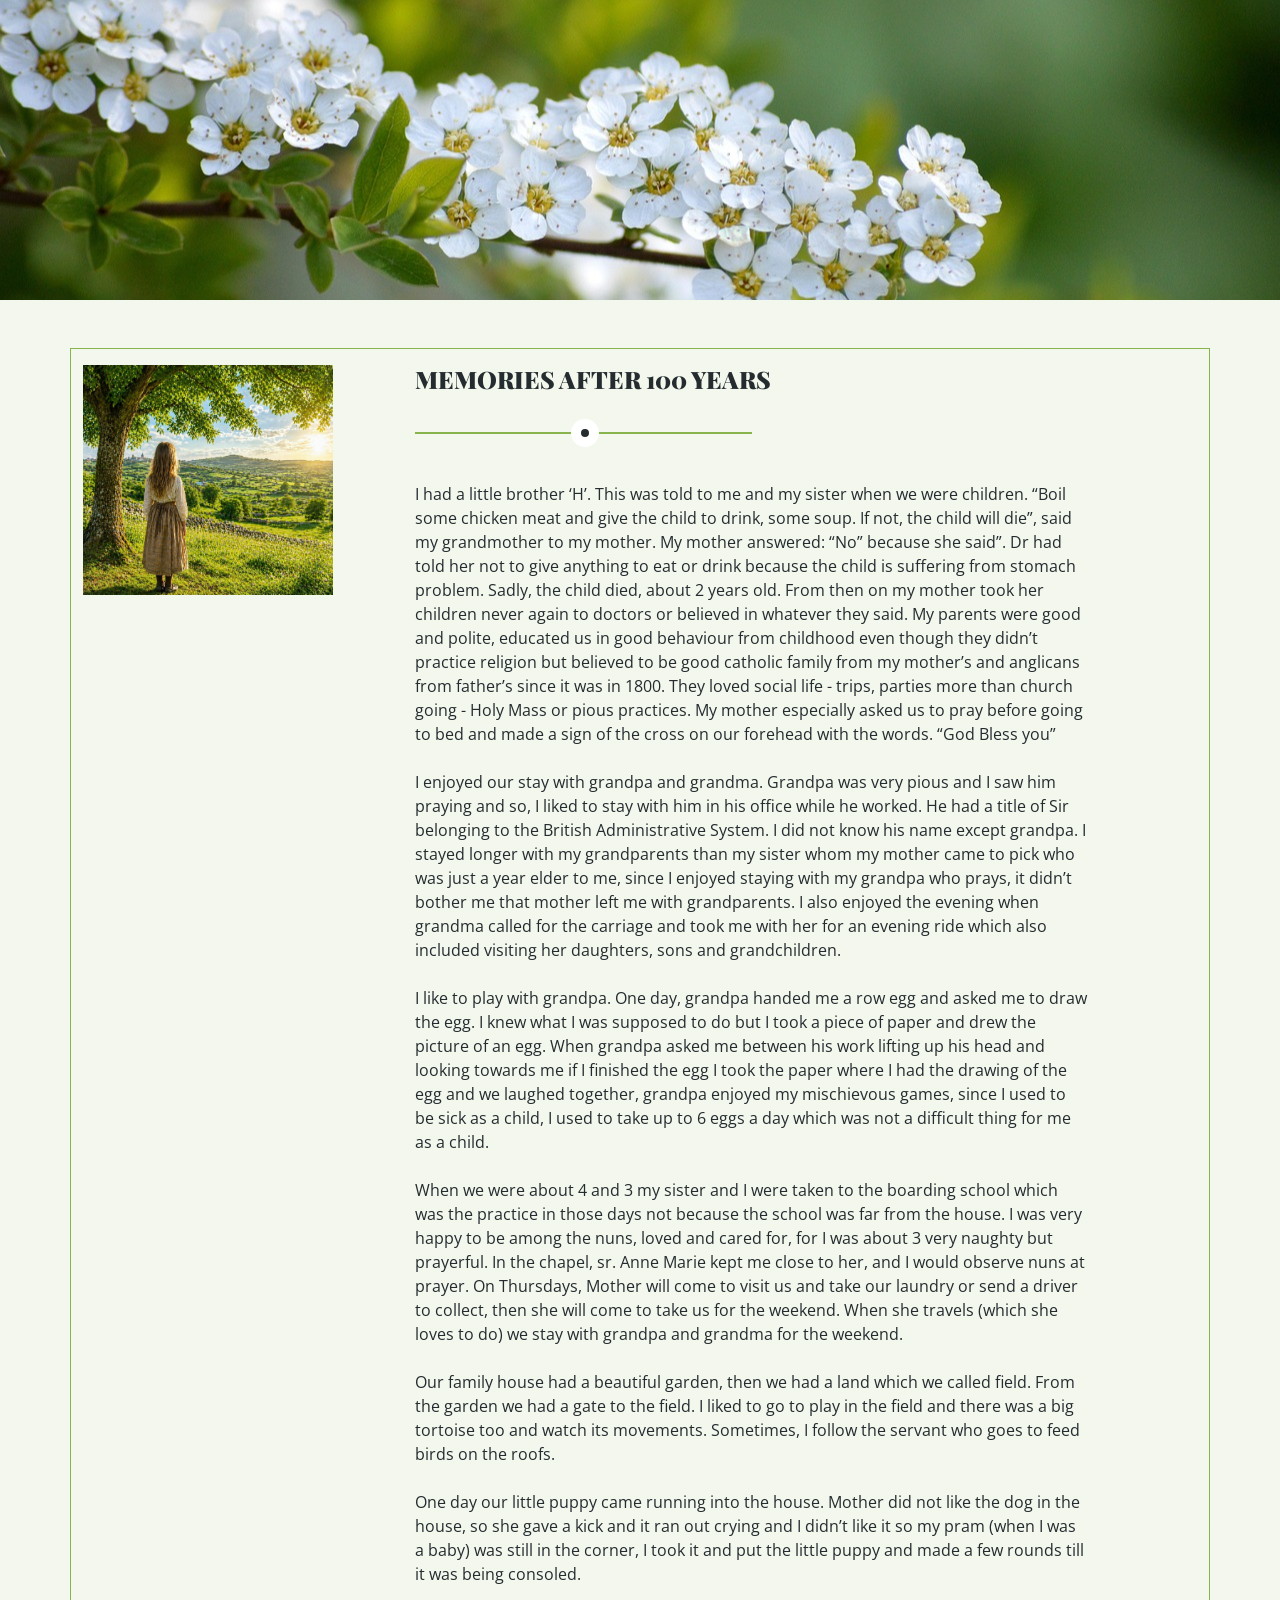
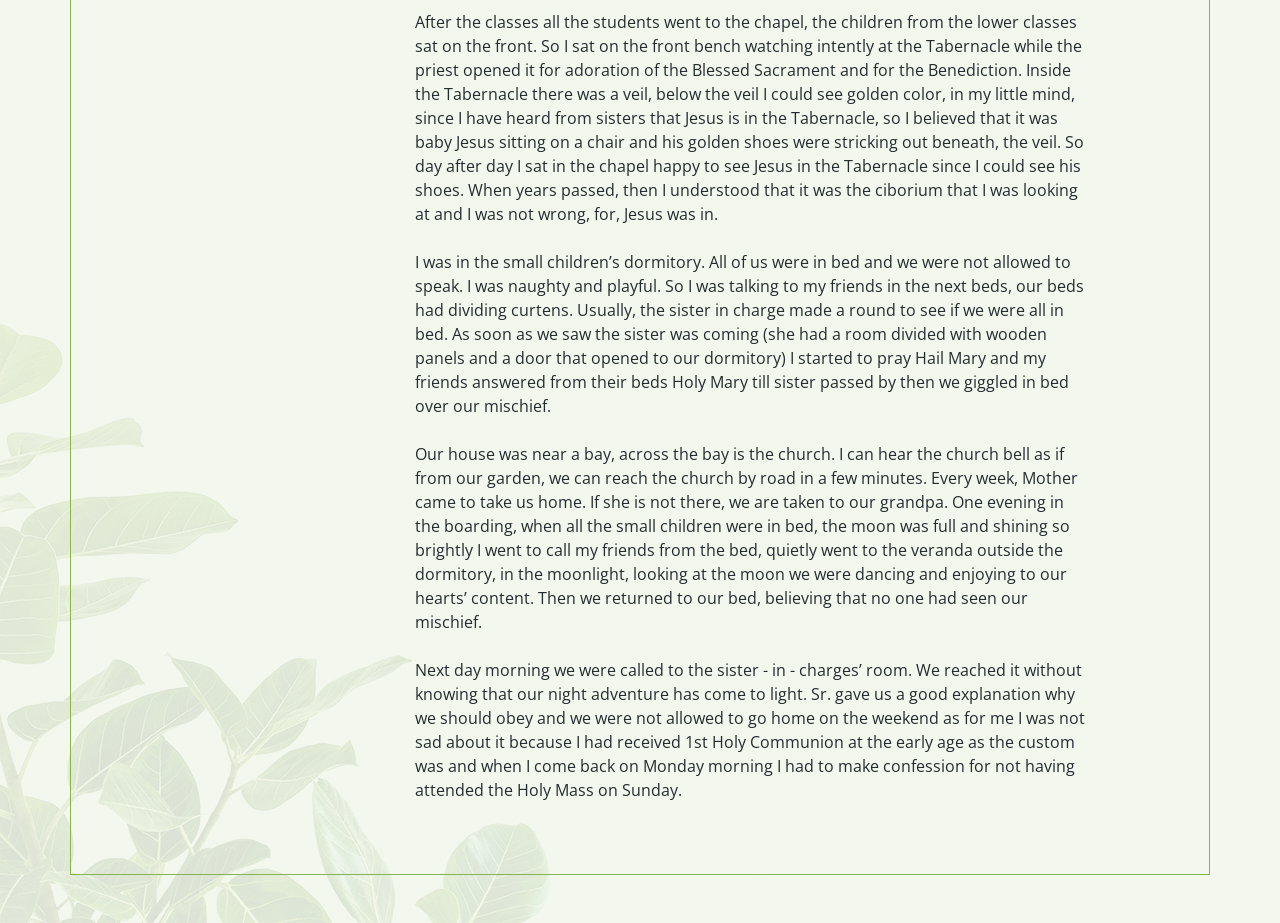
==== commit 93e74349: "Update index.html" ====
--- a/index.html
+++ b/index.html
@@ -94,7 +94,7 @@
                 </div>
                 <div class="col-lg-6 wow fadeIn" data-wow-delay="0.5s" style="padding-left:10%;">
                     <div class="section-title">
-                        <h1 class="display-6" style="font-size:1.5rem;">MEMORIES AFTER </h1>100 <h1 class="display-6" style="font-size:1.5rem;">YEARS</h1>
+                        <h1 class="display-6" style="font-size:1.5rem;">MEMORIES AFTER 100 YEARS</h1>
                     </div>
                     <p class="mb-4">I had a little brother ‘H’. This was told to me and my sister when we were children. “Boil some chicken meat and give the child to drink, some soup. If not, the child will die”, said my grandmother to my mother. My mother answered: “No” because she said”. Dr had told her not to give anything to eat or drink because the child is suffering from stomach problem. Sadly, the child died, about 2 years old. From then on my mother took her children never again to doctors or believed in whatever they said. My parents were good and polite, educated us in good behaviour from childhood even though they didn’t practice religion but believed to be good catholic family from my mother’s and anglicans from father’s since it was in 1800. They loved social life - trips, parties more than church going - Holy Mass or pious practices. My mother especially asked us to pray before going to bed and made a sign of the cross on our forehead with the words. “God Bless you”</p>
 
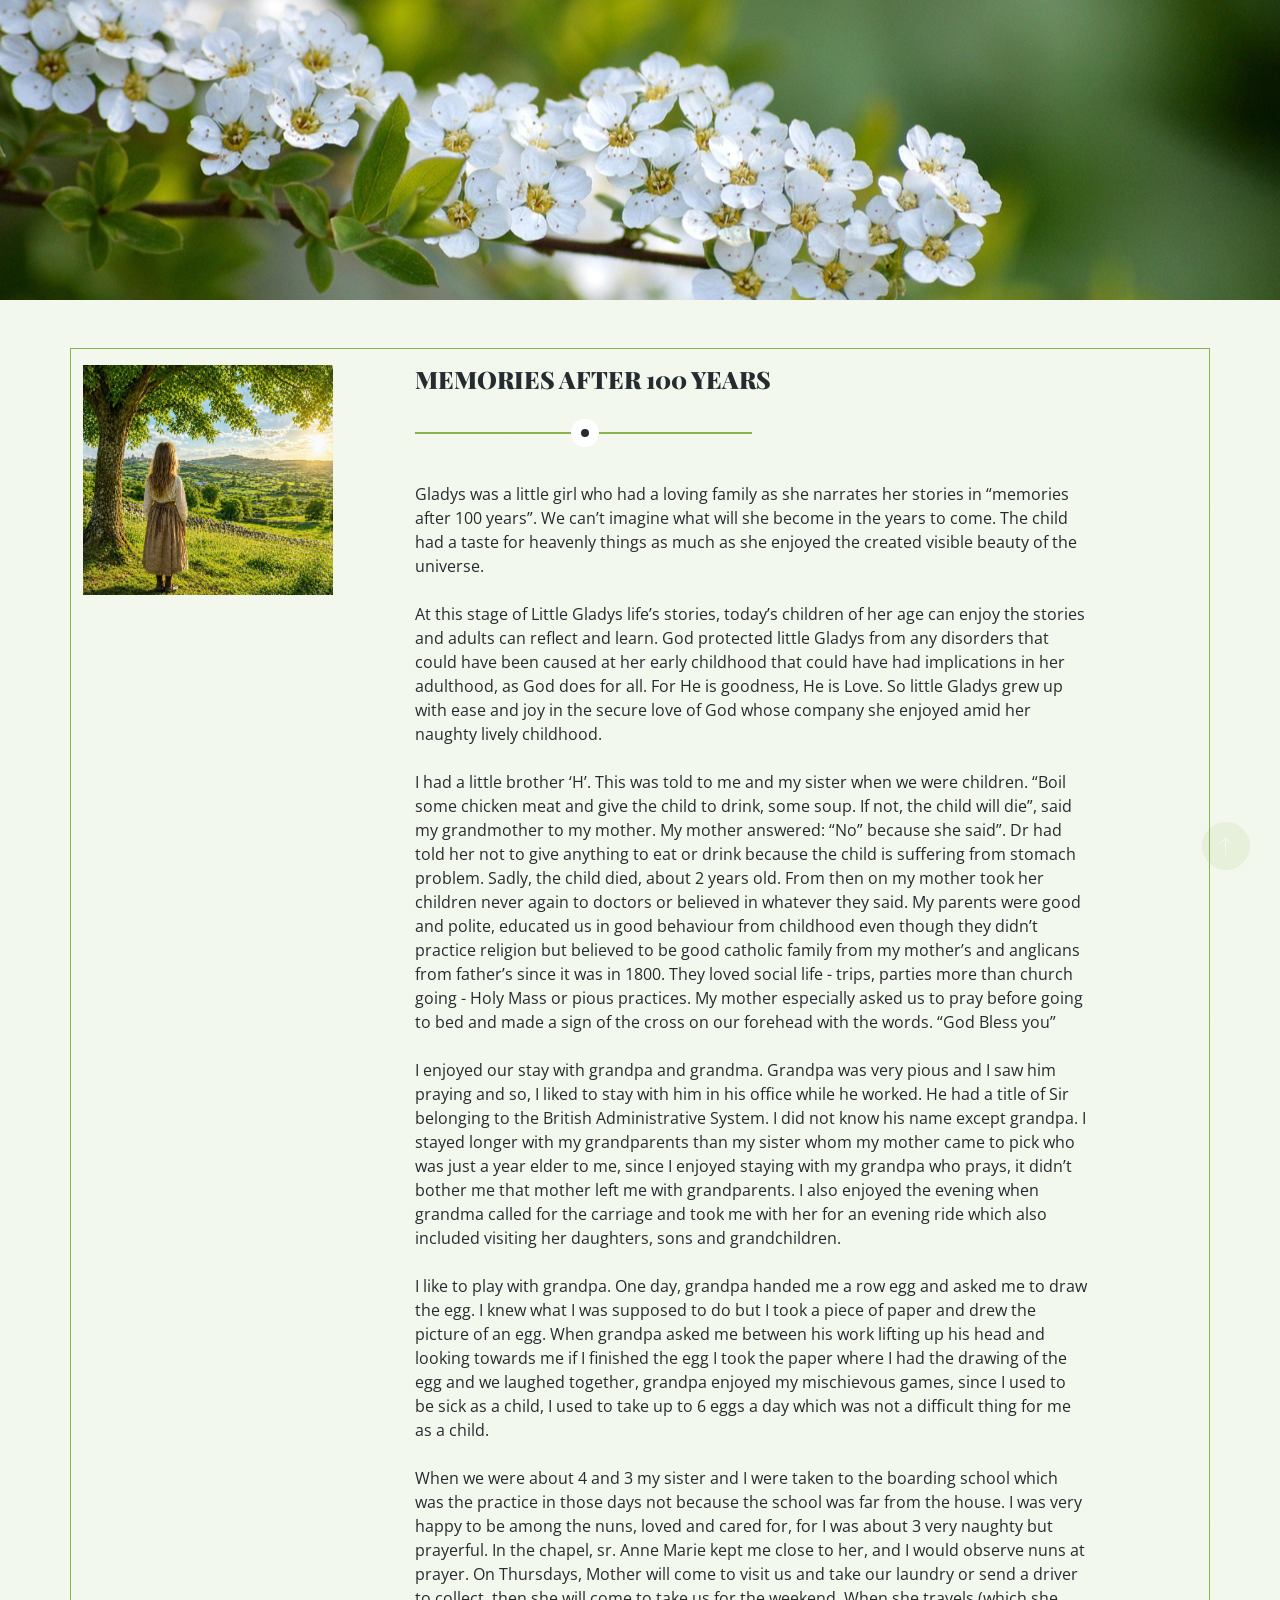
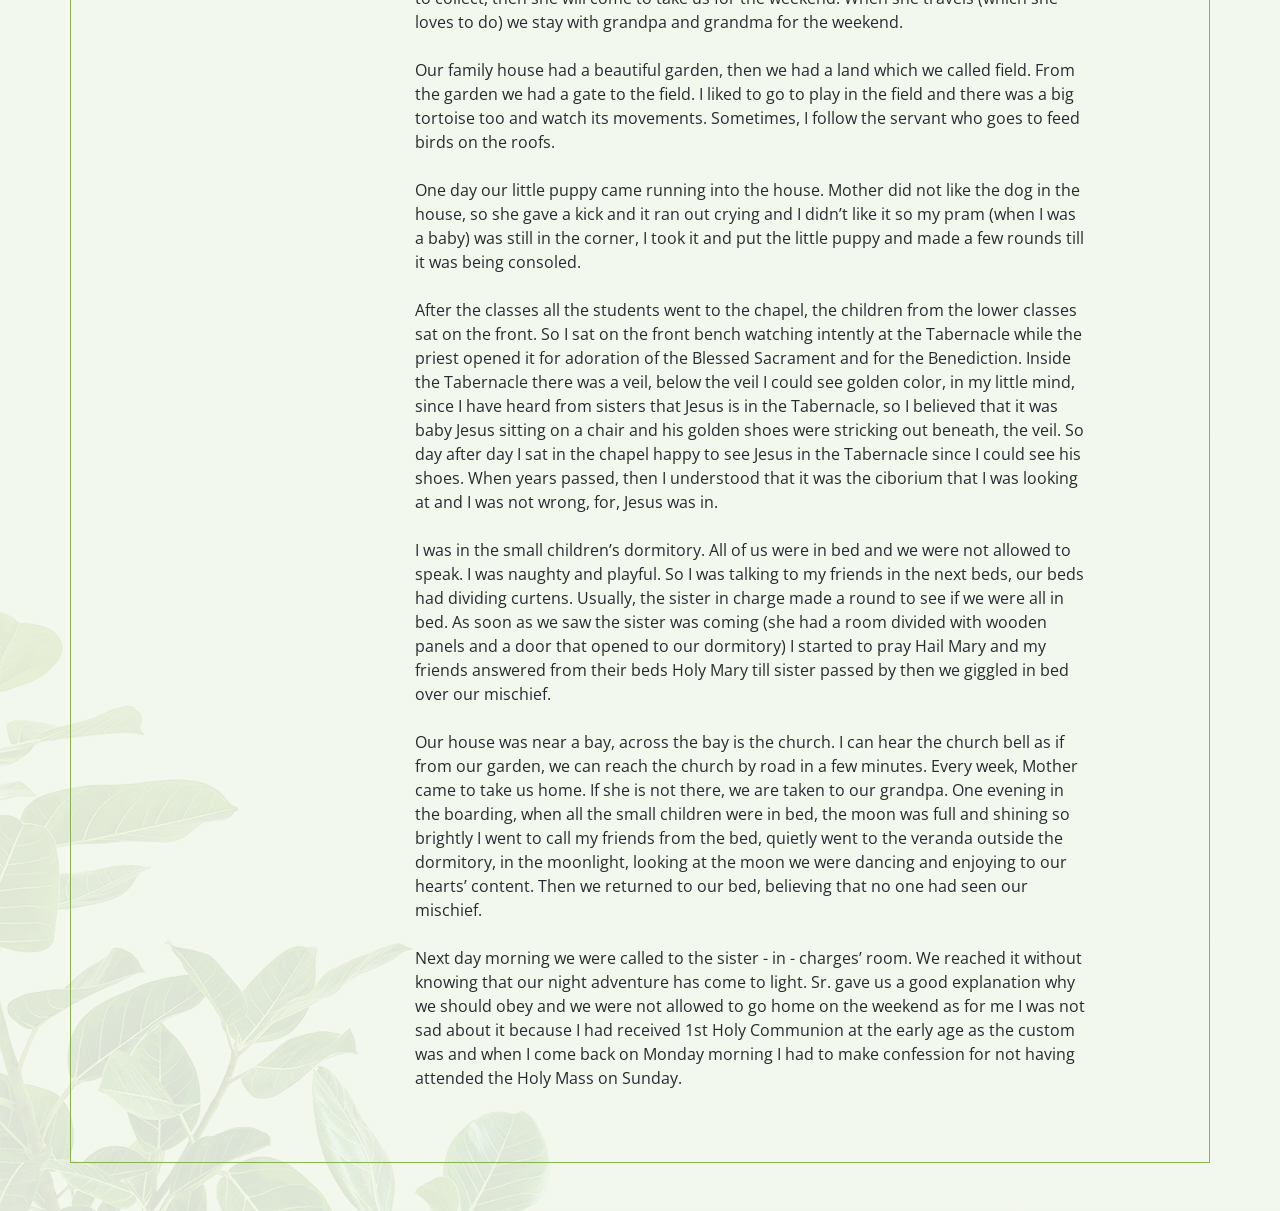
==== commit 7081849e: "Update index.html" ====
--- a/index.html
+++ b/index.html
@@ -96,7 +96,9 @@
                     <div class="section-title">
                         <h1 class="display-6" style="font-size:1.5rem;">MEMORIES AFTER 100 YEARS</h1>
                     </div>
-                    <p class="mb-4">I had a little brother ‘H’. This was told to me and my sister when we were children. “Boil some chicken meat and give the child to drink, some soup. If not, the child will die”, said my grandmother to my mother. My mother answered: “No” because she said”. Dr had told her not to give anything to eat or drink because the child is suffering from stomach problem. Sadly, the child died, about 2 years old. From then on my mother took her children never again to doctors or believed in whatever they said. My parents were good and polite, educated us in good behaviour from childhood even though they didn’t practice religion but believed to be good catholic family from my mother’s and anglicans from father’s since it was in 1800. They loved social life - trips, parties more than church going - Holy Mass or pious practices. My mother especially asked us to pray before going to bed and made a sign of the cross on our forehead with the words. “God Bless you”</p>
+					<p class="mb-4">Gladys was a little girl who had a loving family as she narrates her stories in “memories after 100 years”. We can’t imagine what will she become in the years to come. The child had a taste for heavenly things as much as she enjoyed the created visible beauty of the universe.</p>
+                    <p class="mb-4">At this stage of Little Gladys life’s stories, today’s children of her age can enjoy the stories and adults can reflect and learn. God protected little Gladys from any disorders that could have been caused at her early childhood that could have had implications in her adulthood, as God does for all. For He is goodness, He is Love. So little Gladys grew up with ease and joy in the secure love of God whose company she enjoyed amid her naughty lively childhood.</p>
+					<p class="mb-4">I had a little brother ‘H’. This was told to me and my sister when we were children. “Boil some chicken meat and give the child to drink, some soup. If not, the child will die”, said my grandmother to my mother. My mother answered: “No” because she said”. Dr had told her not to give anything to eat or drink because the child is suffering from stomach problem. Sadly, the child died, about 2 years old. From then on my mother took her children never again to doctors or believed in whatever they said. My parents were good and polite, educated us in good behaviour from childhood even though they didn’t practice religion but believed to be good catholic family from my mother’s and anglicans from father’s since it was in 1800. They loved social life - trips, parties more than church going - Holy Mass or pious practices. My mother especially asked us to pray before going to bed and made a sign of the cross on our forehead with the words. “God Bless you”</p>
 
                    <p class="mb-4">I enjoyed our stay with grandpa and grandma. Grandpa was very pious and I saw him praying and so, I liked to stay with him in his office while he worked. He had a title of Sir belonging to the British Administrative System. I did not know his name except grandpa. I stayed longer with my grandparents than my sister whom my mother came to pick who was just a year elder to me, since I enjoyed staying with my grandpa who prays, it didn’t bother me that mother left me with grandparents. I also enjoyed the evening when grandma called for the carriage and took me with her for an evening ride which also included visiting her daughters, sons and grandchildren.</p> 
                
